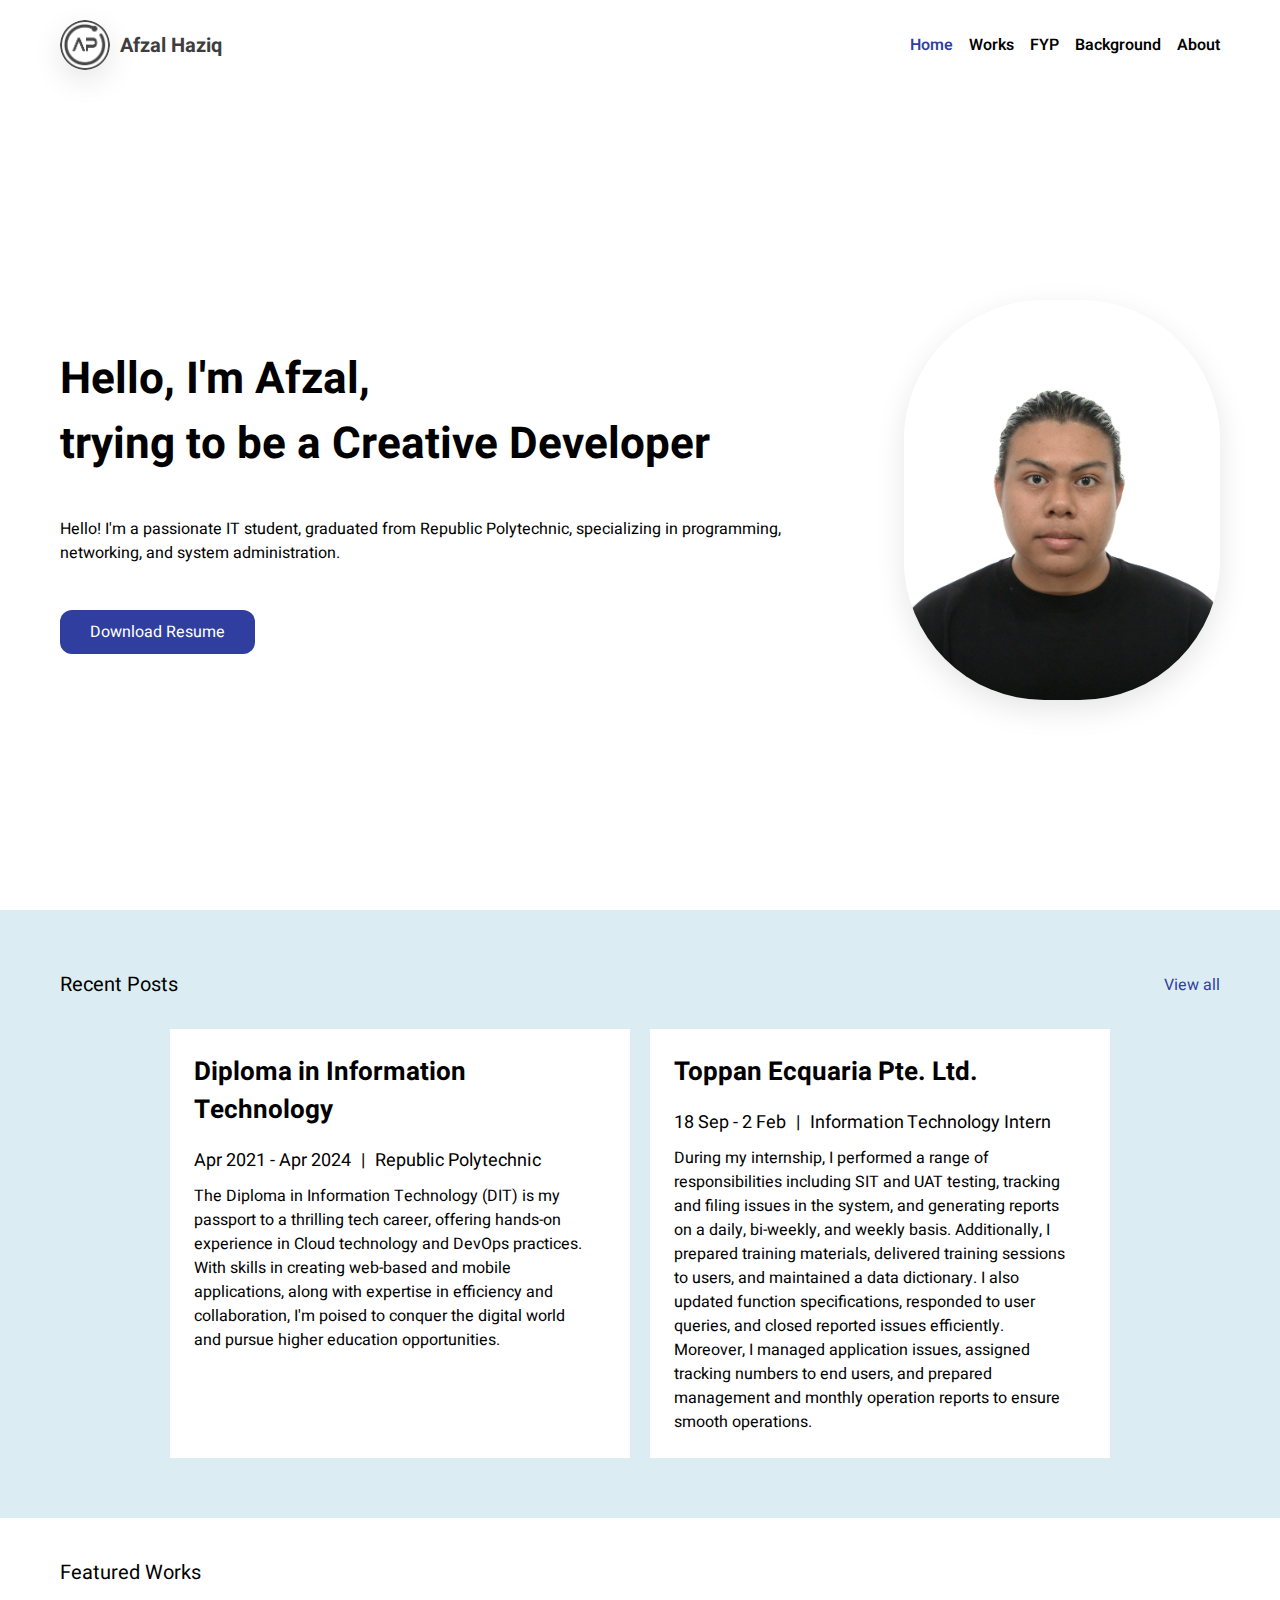
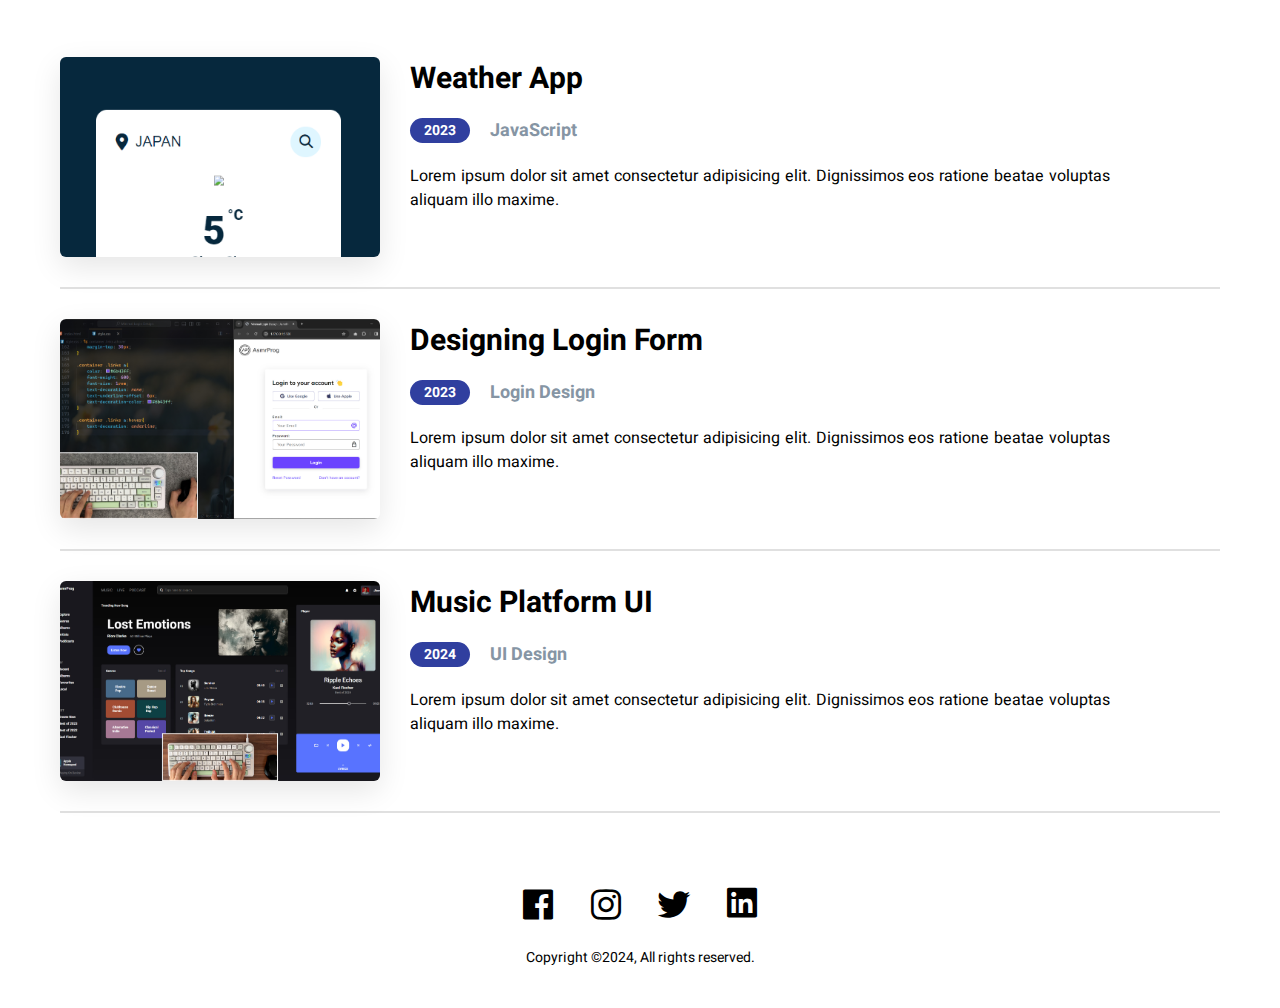
==== index.html @ 496db8aa "Add files via upload" ====
<!DOCTYPE html>
<html lang="en">

<head>
    <meta charset="UTF-8">
    <meta name="viewport" content="width=device-width, initial-scale=1.0">
    <link href='https://unpkg.com/boxicons@2.1.4/css/boxicons.min.css' rel='stylesheet'>
    <link rel="stylesheet" href="style.css">
    <title>Personal Portfolio</title>
</head>

<body>

    <nav>
        <div class="logo">
            <img src="assets/logo.png">
            <a href="#">Afzal Haziq</a>
        </div>
        <div class="nav-links">
            <a class="selected" href="index.html">Home</a>
            <a href="works.html">Works</a>
            <a href="single-work.html">FYP</a>
            <a href="blog.html">Background</a>
            <a href="about.html">About</a>
        </div>
    </nav>

    <div class="main">
        <div class="info">
            <h1>Hello, I'm Afzal, <br>trying to be a Creative Developer</h1>
            <p>Hello! I'm a passionate IT student, graduated from Republic Polytechnic, specializing in programming, networking, and system administration.</p>
            <a href="https://docs.google.com/document/d/1uw00zmYixUDmhh0zEkxhQWq5JW9Ai74f/edit?usp=drive_link&ouid=117758693679103162460&rtpof=true&sd=true" download="Afzal's_Resume.pdf">
                <button>Download Resume</button>
            </a>
        </div>
        <img src="assets/A13A0305F.jpg">
    </div>

    <div class="recent">
        <div class="header">
            <h4>Recent Posts</h4>
            <a href="blog.html">View all</a>
        </div>
        <div class="posts">
            <div class="post-item">
                <h3>Diploma in Information Technology</h3>
                <div class="info">
                    <h5>Apr 2021 - Apr 2024</h5>
                    <h5>|</h5>
                    <h5>Republic Polytechnic</h5>
                </div>
                <p>The Diploma in Information Technology (DIT) is my passport to a thrilling tech career, offering hands-on experience in Cloud technology and DevOps practices. 
                    With skills in creating web-based and mobile applications, along with expertise in efficiency and collaboration, I'm poised to conquer the digital world and 
                    pursue higher education opportunities.</p>
            </div>
            <div class="post-item">
                <h3>Toppan Ecquaria Pte. Ltd.</h3>
                <div class="info">
                    <h5>18 Sep - 2 Feb</h5>
                    <h5>|</h5>
                    <h5>Information Technology Intern</h5>
                </div>
                <p>During my internship, I performed a range of responsibilities including SIT and UAT testing, tracking and filing issues in the system, and generating reports 
                    on a daily, bi-weekly, and weekly basis. Additionally, I prepared training materials, delivered training sessions to users, and maintained a data dictionary. 
                    I also updated function specifications, responded to user queries, and closed reported issues efficiently. Moreover, I managed application issues, assigned 
                    tracking numbers to end users, and prepared management and monthly operation reports to ensure smooth operations.</p>
            </div>
        </div>
    </div>

    <div class="separator">
        <h4>Featured Works</h4>
    </div>

    <div class="featured">
        <div class="item">
            <img src="assets/weatherapp.png">
            <div class="details">
                <h3>Weather App</h3>
                <div class="item-info">
                    <div class="year-badge">2023</div>
                    <h4>JavaScript</h4>
                </div>
                <p>Lorem ipsum dolor sit amet consectetur adipisicing elit. Dignissimos eos ratione beatae voluptas
                    aliquam illo maxime.</p>
            </div>
        </div>
        <div class="item">
            <img src="assets/item-2.jpg">
            <div class="details">
                <h3>Designing Login Form</h3>
                <div class="item-info">
                    <div class="year-badge">2023</div>
                    <h4>Login Design</h4>
                </div>
                <p>Lorem ipsum dolor sit amet consectetur adipisicing elit. Dignissimos eos ratione beatae voluptas
                    aliquam illo maxime.</p>
            </div>
        </div>
        <div class="item">
            <img src="assets/item-3.jpg">
            <div class="details">
                <h3>Music Platform UI</h3>
                <div class="item-info">
                    <div class="year-badge">2024</div>
                    <h4>UI Design</h4>
                </div>
                <p>Lorem ipsum dolor sit amet consectetur adipisicing elit. Dignissimos eos ratione beatae voluptas
                    aliquam illo maxime.</p>
            </div>
        </div>
    </div>

    <footer>
        <div class="socials">
            <i class='bx bxl-facebook-square'></i>
            <i class='bx bxl-instagram'></i>
            <i class='bx bxl-twitter'></i>
            <a href="https://linkedin.com/in/afzal-haziq-240014211">
                <i class='bx bxl-linkedin-square'></i>
            </a>
        </div>
        <p>Copyright ©2024, All rights reserved.</p>
    </footer>

</body>

</html>
---- style.css ----
@import url('https://fonts.googleapis.com/css2?family=Heebo:wght@300;400;500;600;700;800&display=swap');

*{
    margin: 0;
    padding: 0;
    box-sizing: border-box;
    font-family: 'Heebo', sans-serif;
}

a{
    text-decoration: none;
    color: #000;
}

img{
    object-fit: cover;
    object-position: top;
    box-shadow: 0 10px 30px rgba(0, 0, 0, 0.1);
}

nav{
    padding: 20px 148px;
    background-color: #fff;
    display: flex;
    align-items: center;
    justify-content: space-between;
    font-weight: 600;
}

nav .logo{
    display: flex;
    align-items: center;
    gap: 10px;
}

nav .logo img{
    width: 50px;
    height: 50px;
    border-radius: 50%;
}

nav .logo a{
    font-size: 20px;
    color: #3e3e3e;
    font-weight: bold;
}

nav .nav-links{
    display: flex;
    gap: 16px;
}

nav .nav-links a{
    transition: color 0.3s ease;
}

nav .nav-links a:hover,
nav .nav-links a.selected{
    color: #303f9f;
}

.main {
    padding: 0 148px;
    display: flex;
    align-items: center;
    justify-content: space-between;
    gap: 50px;
    height: calc(100vh - 80px);
}

.main .info h1{
    font-size: 44px;
    margin-bottom: 40px;
}

.main .info p{
    font-size: 16px;
    margin-bottom: 45px;
    width: 100%;
}

.main .info button,
.content .post-list .post-item .buttons button{
    padding: 10px 30px;
    background: #303f9f;
    border: none;
    color: #fff;
    font-size: 16px;
    border-radius: 12px;
    cursor: pointer;
    transition: background 0.3s ease;
}

.main .info button:hover,
.content .post-list .post-item .buttons button:hover{
    background: #1a237e;
}

.main img{
    width: 400px;
    height: 400px;
    border-radius: 140px;
}

.recent{
    padding: 60px 148px;
    background-color: #dbedf2;
}

.recent .header{
    display: flex;
    align-items: center;
    justify-content: space-between;
    margin-bottom: 30px;
}

.recent .header h4,
.separator h4{
    font-size: 20px;
    font-weight: 400;
}

.recent .header a{
    color: #303f9f;
}

.recent .posts{
    display: flex;
    justify-content: center;
    gap: 20px;
}

.recent .posts .post-item{
    background-color: #fff;
    padding: 24px;
    width: 460px;
}

.recent .posts .post-item h3,
.content .post-list .post-item h3{
    font-size: 26px;
    margin-bottom: 18px;
}

.recent .posts .post-item .info,
.content .post-list .post-item .info{
    display: flex;
    gap: 10px;
    margin-bottom: 10px;
}

.recent .posts .post-item .info h5,
.content .post-list .post-item h5{
    font-size: 18px;
    font-weight: 400;
}

.recent .posts .post-item p{
    width: 400px;
}

.separator{
    padding: 40px 148px 0;
}

.separator h4{
    margin-bottom: 30px;
}

.featured{
    padding: 40px 290px 0;
}

.featured .item,
.works-list .item{
    display: flex;
    gap: 30px;
    margin-bottom: 30px;
    padding-bottom: 30px;
    border-bottom: 2px solid #e0e0e0;
}

.featured .item img,
.works-list .item img{
    width: 320px;
    height: 200px;
    border-radius: 6px;
}

.featured .item .details h3,
.works-list .item h3{
    font-size: 30px;
    margin-bottom: 16px;
}

.featured .item .details .item-info,
.works-list .item .details .item-info{
    display: flex;
    align-items: center;
    gap: 20px;
    margin-bottom: 20px;
}

.featured .item .details .item-info .year-badge,
.works-list .item .details .item-info .year-badge,
.content .work-info .year-badge{
    background-color: #303f9f;
    padding: 2px 14px;
    color: #fff;
    border-radius: 16px;
    font-size: 14px;
    font-weight: bold;
}

.featured .item .details .item-info h4,
.works-list .item .details .item-info h4{
    color: #8695a4;
    font-size: 18px;
}

.featured .item .details p,
.works-list .item .details p{
    width: 700px;
    text-align: justify;
}

footer{
    padding: 40px 0;
    display: flex;
    flex-direction: column;
    align-items: center;
}

footer .socials{
    display: flex;
    align-items: center;
    gap: 28px;
    margin-bottom: 20px;
}

footer .socials i{
    font-size: 40px;
    cursor: pointer;
    transition: color 0.3s ease;
}

footer .socials i:hover{
    color: #303f9f;
}

footer p{
    font-size: 14px;
}

.page-title{
    padding: 80px 234px 20px;
    width: 100%;
}

.content{
    padding: 30px 148px 60px;
    display: flex;
    flex-direction: column;
    align-items: center;
}

.content .work-info{
    display: flex;
    align-items: center;
    justify-content: flex-start;
    gap: 20px;
    width: 970px;
}

.content .work-info .category{
    color: #8695a4;
    font-size: 18px;
}

.content>p{
    width: 970px;
    font-size: 15px;
    margin: 20px 0;
}

.content>img{
    width: 970px;
    margin: 30px 0;
    border-radius: 20px;
}

.content>h1,
.content>h2,
.content>h3{
    width: 970px;
}

.content .post-list{
    display: flex;
    flex-direction: column;
    gap: 20px;
}

.content .post-list .post-item{
    background-color: #dbedf2;
    padding: 24px;
    width: 960px;
    border-radius: 10px;
}

.content .post-list .post-item .buttons{
    margin-top: 30px;
    display: flex;
    align-items: center;
    justify-content: flex-end;
    gap: 10px;
}

.content .post-list .post-item .buttons button{
    font-size: 14px;
    padding: 6px 20px;
}

.content .post-list .post-item .buttons i{
    font-size: 22px;
    cursor: pointer;
    transition: color 0.3s ease;
}

.content .post-list .post-item .buttons i:hover{
    color: #303f9f;
}

.content .container{
    background-color: #dbedf2;
    padding: 30px;
    display: flex;
    align-items: center;
    gap: 30px;
    width: 970px;
    border-radius: 20px;
}

.content .container img{
    width: 300px;
    height: 300px;
    border-radius: 20px;
}

.content .container h2{
    margin-bottom: 20px;
    font-size: 30px;
}

.content .container .about>p{
    text-align: justify;
}

.content .container .about .email{
    font-weight: bold;
    margin-top: 30px;
    font-size: 14px;
}

@media screen and (max-width: 1400px) {
    
    nav{
        padding: 20px 60px;
    }

    .main{
        padding: 0 60px;
    }

    .recent{
        padding: 60px;
    }

    .featured,
    .separator{
        padding: 40px 60px 0;
    }

    .page-title{
        padding: 80px 60px 20px;
    }

}

@media screen and (max-width: 1200px) {
    
    nav{
        padding: 20px 40px;
    }

    .main{
        padding: 0 40px;
    }

    .main img{
        width: 340px;
        height: 340px;
    }

    .recent{
        padding: 40px;
    }

    .featured,
    .separator{
        padding: 40px 40px 0;
    }

    .featured .item .details p,
    .works-list .item .details p{
        width: 100%;
    }

    .page-title{
        padding: 80px 40px 20px;
    }

    .content .work-info,
    .content>p,
    .content>img,
    .content>h1,
    .content>h2,
    .content>h3,
    .content .post-list .post-item,
    .content .container{
        width: 100%;
    }

    .content .container img{
        width: 250px;
        height: 250px;
    }

    .content .container h2{
        font-size: 24px;
        margin-bottom: 10px;
    }

    .content .container .about>p{
        font-size: 14px;
    }

}

@media screen and (max-width: 992px) {
    
    nav{
        padding: 20px;
    }

    .main{
        padding: 0 20px;
    }

    .main img{
        width: 300px;
        height: 300px;
    }

    .main .info h1{
        font-size: 34px;
    }

    .main .info p{
        font-size: 15px;
    }

    .main .info button{
        font-size: 15px;
        padding: 8px 22px;
    }

    .recent{
        padding: 40px 20px;
    }

    .recent .posts .post-item{
        width: 100%;
    }

    .recent .posts .post-item h3,
    .content .post-list .post-item h3{
        font-size: 20px;
    }

    .recent .posts .post-item .info h5,
    .content .post-list .post-item .info h5{
        font-size: 14px;
    }

    .recent .posts .post-item p{
        width: 100%;
        font-size: 14px;
    }

    .featured,
    .separator{
        padding: 40px 20px 0;
    }

    .featured .item,
    .works-list .item{
        flex-direction: column;
        padding: 0 20px 30px;
    }

    .featured .item img,
    .works-list .item img{
        width: 100%;
        height: auto;
    }

    .featured .item .details h3,
    .works-list .details .item h3{
        font-size: 24px;
        margin-bottom: 12px;
    }

    .featured .item .details .item-info .year-badge,
    .works-list .item .details .item-info .year-badge{
        font-size: 12px;
    }

    .featured .item .details .item-info h4,
    .works-list .item .details .item-info h4{
        font-size: 15px;
    }

    .featured .item .details p,
    .works-list .item .details p{
        font-size: 14px;
    }

    .content{
        padding: 30px 20px 60px;
    }

    .content .container h2{
        font-size: 20px;
    }

    .content .container .about>p{
        font-size: 13px;
    }

}

@media screen and (max-width: 768px) {
    
    nav{
        justify-content: center;
    }

    nav .logo{
        display: none;
    }

    .main{
        flex-direction: column;
        justify-content: space-around;
        margin: 40px 0;
        height: auto;
    }

    .main .info h1{
        font-size: 30px;
        margin-bottom: 16px;
    }

    .main .info p{
        margin-bottom: 16px;
    }

    .main .info button{
        padding: 6px 20px;
        font-size: 13px;
    }

    .main img{
        margin-top: 20px;
        width: 100%;
        height: auto;
        border-radius: 50px;
    }

    .recent .posts,
    .content .container{
        flex-direction: column;
    }

    .content .container img{
        width: 100%;
        height: auto;
    }

}
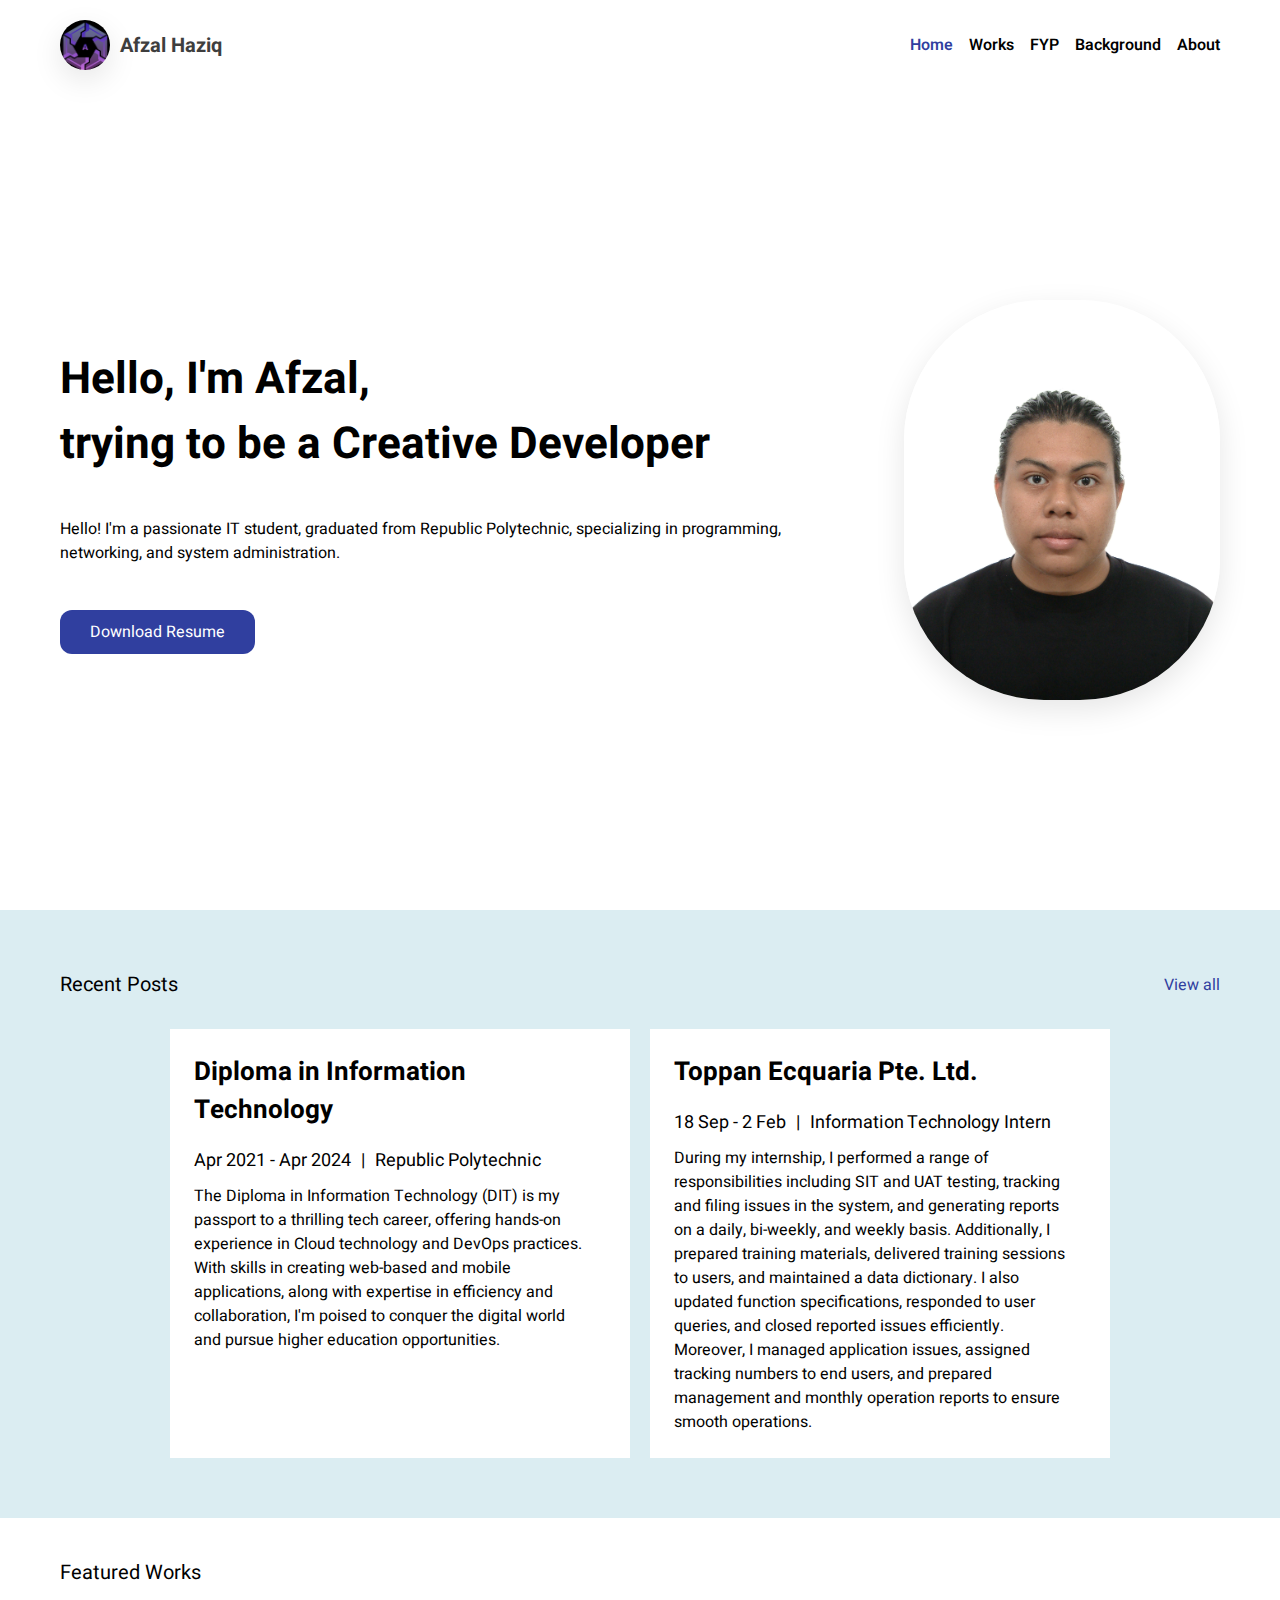
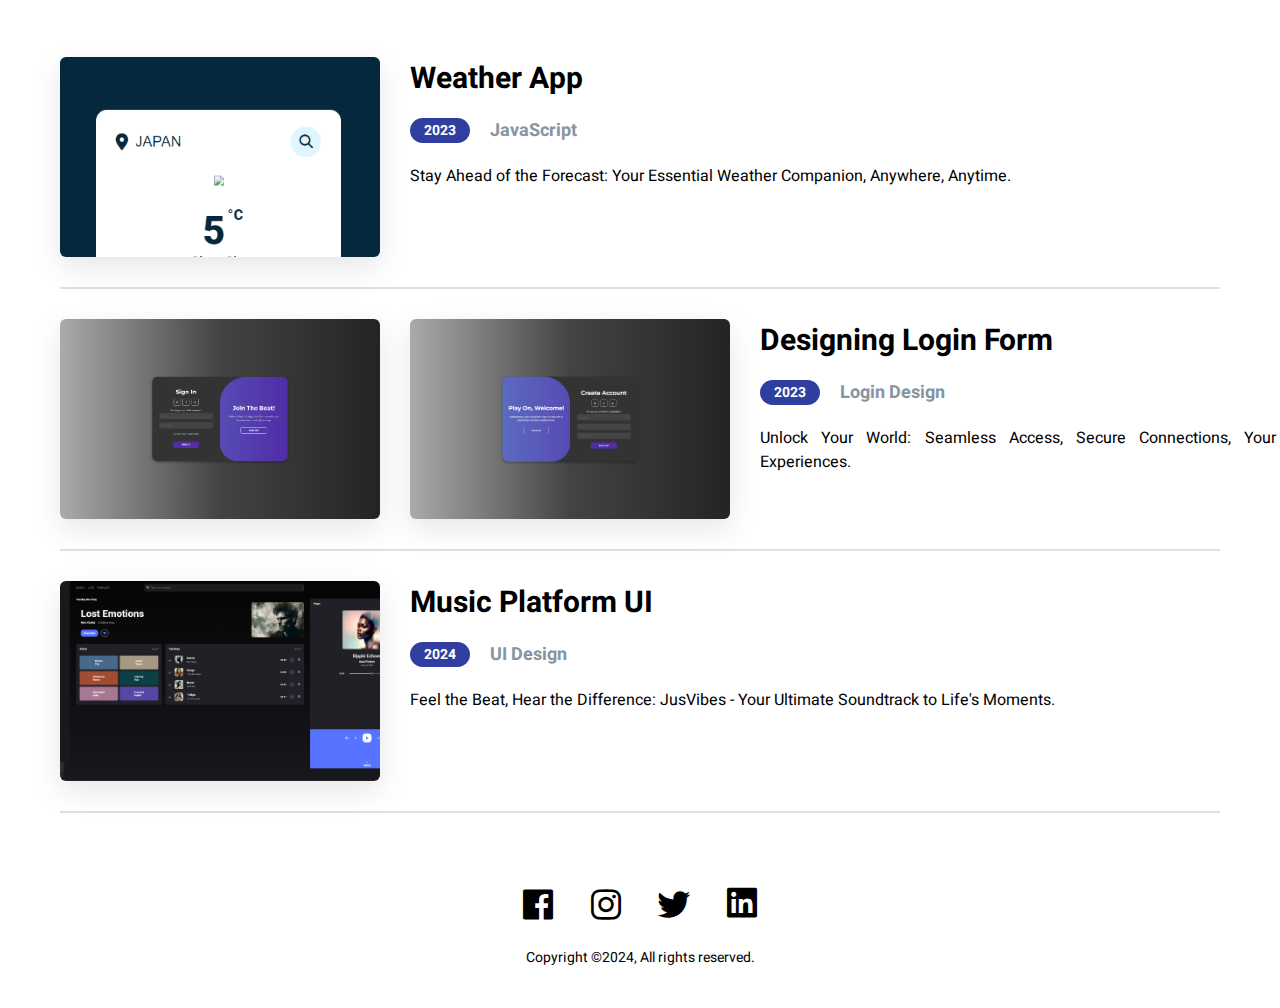
==== commit de5bdc80: "Commited changes to files" ====
--- a/index.html
+++ b/index.html
@@ -13,7 +13,7 @@
 
     <nav>
         <div class="logo">
-            <img src="assets/logo.png">
+            <img src="assets/logo1.png">
             <a href="#">Afzal Haziq</a>
         </div>
         <div class="nav-links">
@@ -81,32 +81,30 @@
                     <div class="year-badge">2023</div>
                     <h4>JavaScript</h4>
                 </div>
-                <p>Lorem ipsum dolor sit amet consectetur adipisicing elit. Dignissimos eos ratione beatae voluptas
-                    aliquam illo maxime.</p>
+                <p>Stay Ahead of the Forecast: Your Essential Weather Companion, Anywhere, Anytime.</p>
             </div>
         </div>
         <div class="item">
-            <img src="assets/item-2.jpg">
+            <img src="assets/signin.png">
+            <img src="assets/signup.png">
             <div class="details">
                 <h3>Designing Login Form</h3>
                 <div class="item-info">
                     <div class="year-badge">2023</div>
                     <h4>Login Design</h4>
                 </div>
-                <p>Lorem ipsum dolor sit amet consectetur adipisicing elit. Dignissimos eos ratione beatae voluptas
-                    aliquam illo maxime.</p>
+                <p>Unlock Your World: Seamless Access, Secure Connections, Your Gateway to Exclusive Experiences.</p>
             </div>
         </div>
         <div class="item">
-            <img src="assets/item-3.jpg">
+            <img src="assets/musicplayerplatform.png">
             <div class="details">
                 <h3>Music Platform UI</h3>
                 <div class="item-info">
                     <div class="year-badge">2024</div>
                     <h4>UI Design</h4>
                 </div>
-                <p>Lorem ipsum dolor sit amet consectetur adipisicing elit. Dignissimos eos ratione beatae voluptas
-                    aliquam illo maxime.</p>
+                <p>Feel the Beat, Hear the Difference: JusVibes - Your Ultimate Soundtrack to Life's Moments.</p>
             </div>
         </div>
     </div>
